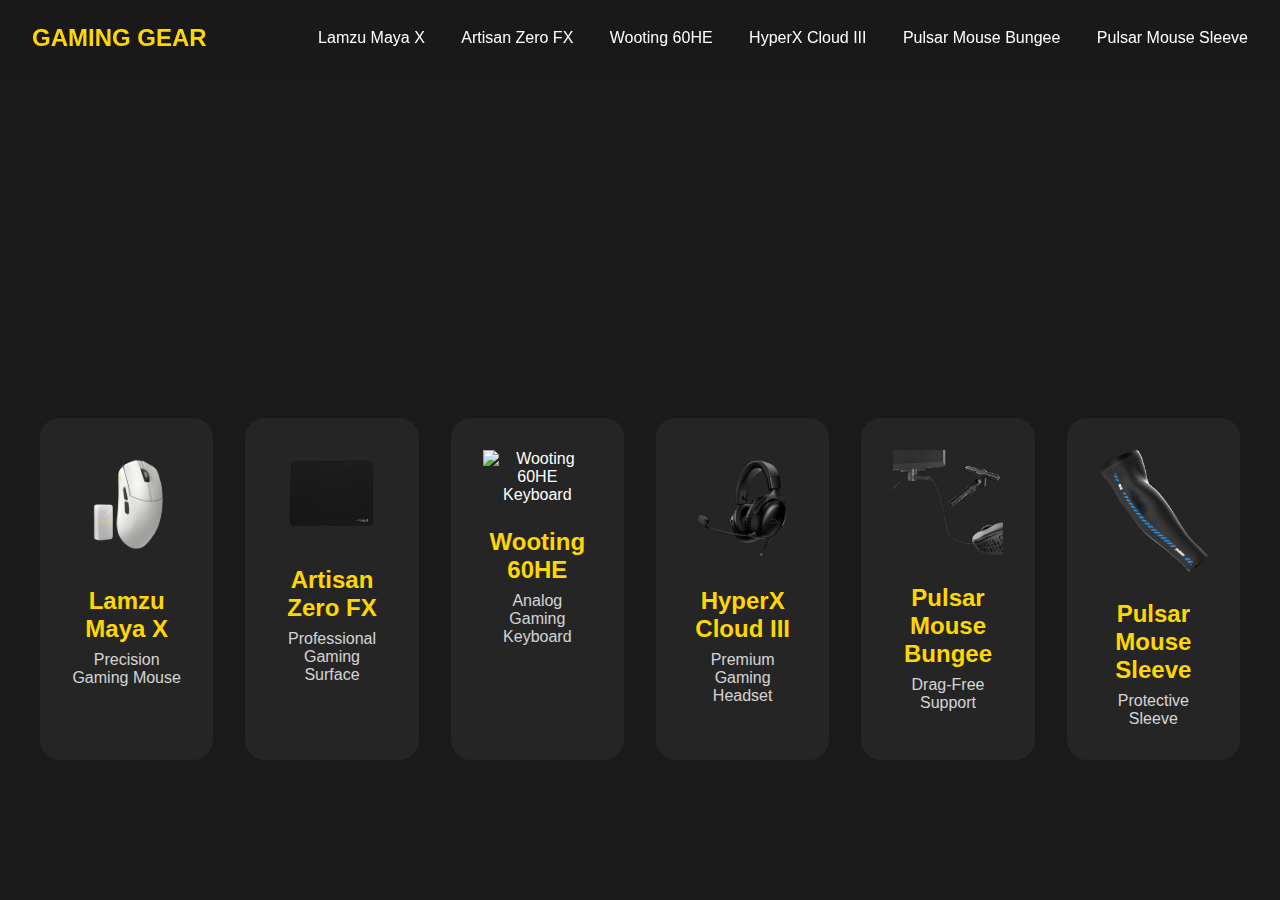
==== index.html @ 300a044e "Add files via upload" ====
<!DOCTYPE html>
<html lang="en">
<head>
    <meta charset="UTF-8">
    <meta name="viewport" content="width=device-width, initial-scale=1.0">
    <title>Premium Gaming Gear</title>
    <link rel="stylesheet" href="styles.css">
    <link rel="stylesheet" href="https://cdnjs.cloudflare.com/ajax/libs/font-awesome/6.0.0/css/all.min.css">
</head>
<body>
    <nav class="navbar">
        <a href="index.html" class="logo">GAMING GEAR</a>
        <div class="nav-links">
            <a href="mouse.html">Lamzu Maya X</a>
            <a href="mousepad.html">Artisan Zero FX</a>
            <a href="keyboard.html">Wooting 60HE</a>
            <a href="headset.html">HyperX Cloud III</a>
            <a href="bungee.html">Pulsar Mouse Bungee</a>
            <a href="sleeve.html">Pulsar Mouse Sleeve</a>
        </div>
    </nav>

    <section class="hero homepage">
        <div class="hero-content">
            <h1>Premium Gaming Gear</h1>
            <p class="tagline">Elevate Your Gaming Experience</p>
            <div class="product-cards">
                <a href="mouse.html" class="product-card">
                    <img src="mouse.png" alt="Lamzu Maya X Mouse" class="product-image">
                    <h2>Lamzu Maya X</h2>
                    <p>Precision Gaming Mouse</p>
                </a>
                <a href="mousepad.html" class="product-card">
                    <img src="mousepad.png" alt="Artisan Zero FX Mousepad" class="product-image">
                    <h2>Artisan Zero FX</h2>
                    <p>Professional Gaming Surface</p>
                </a>
                <a href="keyboard.html" class="product-card">
                    <img src="keyboard.png" alt="Wooting 60HE Keyboard" class="product-image">
                    <h2>Wooting 60HE</h2>
                    <p>Analog Gaming Keyboard</p>
                </a>
                <a href="headset.html" class="product-card">
                    <img src="headset.png" alt="HyperX Cloud III Headset" class="product-image">
                    <h2>HyperX Cloud III</h2>
                    <p>Premium Gaming Headset</p>
                </a>
                <a href="bungee.html" class="product-card">
                    <img src="bungee.png" alt="Pulsar Mouse Bungee" class="product-image">
                    <h2>Pulsar Mouse Bungee</h2>
                    <p>Drag-Free Support</p>
                </a>
                <a href="sleeve.html" class="product-card">
                    <img src="sleeve.png" alt="Pulsar Mouse Sleeve" class="product-image">
                    <h2>Pulsar Mouse Sleeve</h2>
                    <p>Protective Sleeve</p>
                </a>
            </div>
        </div>
    </section>

    <script src="script.js"></script>
</body>
</html>
---- styles.css ----
:root {
    --primary: #1a1a1a;
    --secondary: #ffffff;
    --accent: #ffd700;
    --text: #ffffff;
}

* {
    margin: 0;
    padding: 0;
    box-sizing: border-box;
}

body {
    font-family: 'Arial', sans-serif;
    background: var(--primary);
    color: var(--text);
    overflow-x: hidden;
}

.navbar {
    position: fixed;
    top: 0;
    width: 100%;
    padding: 1.5rem 2rem;
    display: flex;
    justify-content: space-between;
    align-items: center;
    background: rgba(26, 26, 26, 0.9);
    backdrop-filter: blur(10px);
    z-index: 1000;
}

.logo {
    font-size: 1.5rem;
    font-weight: bold;
    color: var(--accent);
    text-decoration: none;
    transition: color 0.3s ease;
}

.logo:hover {
    color: var(--text);
}

.nav-links a {
    color: var(--text);
    text-decoration: none;
    margin-left: 2rem;
    transition: color 0.3s ease;
}

.nav-links a:hover {
    color: var(--accent);
}

.hero {
    min-height: 100vh;
    display: flex;
    align-items: center;
    justify-content: center;
    text-align: center;
    padding: 8rem 2rem 2rem 2rem;
}

.hero-content h1 {
    font-size: 4rem;
    margin-bottom: 1rem;
    opacity: 0;
    transform: translateY(20px);
    animation: fadeInUp 0.8s ease forwards;
}

.tagline {
    font-size: 1.5rem;
    color: var(--accent);
    opacity: 0;
    transform: translateY(20px);
    animation: fadeInUp 0.8s ease 0.2s forwards;
}

.floating-mouse {
    max-width: 600px;
    opacity: 0;
    transform: translateY(20px);
    animation: floatMouse 4s ease-in-out infinite,
               fadeIn 1s ease 0.4s forwards;
}

.features {
    display: grid;
    grid-template-columns: repeat(auto-fit, minmax(300px, 1fr));
    gap: 2rem;
    padding: 4rem 2rem;
    background: #222;
}

.feature-card {
    padding: 2rem;
    text-align: center;
    background: rgba(255, 255, 255, 0.05);
    border-radius: 10px;
    transition: transform 0.3s ease;
}

.feature-card:hover {
    transform: translateY(-10px);
}

.feature-card i {
    font-size: 2.5rem;
    color: var(--accent);
    margin-bottom: 1rem;
}

.purchase {
    padding: 4rem 2rem;
    text-align: center;
}

.purchase-options {
    display: flex;
    justify-content: center;
    gap: 2rem;
    margin-top: 2rem;
}

.buy-button {
    padding: 2rem;
    border-radius: 15px;
    text-decoration: none;
    font-weight: bold;
    transition: transform 0.3s ease;
    display: flex;
    flex-direction: column;
    gap: 0.5rem;
    min-width: 200px;
}

.buy-button .store-name {
    font-size: 1.2rem;
    margin-bottom: 0.5rem;
}

.buy-button .price {
    font-size: 1.5rem;
    font-weight: bold;
}

.buy-button .shipping-info {
    font-size: 0.9rem;
    opacity: 0.8;
}

.buy-button.official {
    background: var(--accent);
    color: var(--primary);
}

.buy-button.amazon {
    background: #fff;
    color: var(--primary);
}

.buy-button:hover {
    transform: scale(1.05);
    box-shadow: 0 5px 15px rgba(0, 0, 0, 0.2);
}

@keyframes fadeInUp {
    to {
        opacity: 1;
        transform: translateY(0);
    }
}

@keyframes fadeIn {
    to {
        opacity: 1;
        transform: translateY(0);
    }
}

@keyframes floatMouse {
    0%, 100% {
        transform: translateY(0);
    }
    50% {
        transform: translateY(-20px);
    }
}

@media (max-width: 768px) {
    .hero-content h1 {
        font-size: 3rem;
    }
    
    .floating-mouse {
        max-width: 80%;
    }
    
    .nav-links {
        display: none;
    }
}

.floating-mousepad {
    max-width: 800px;
    opacity: 0;
    transform: translateY(20px);
    animation: floatMousepad 4s ease-in-out infinite,
               fadeIn 1s ease 0.4s forwards;
}

.mousepad-section {
    padding: 6rem 2rem;
    text-align: center;
    background: #1a1a1a;
}

@keyframes floatMousepad {
    0%, 100% {
        transform: translateY(0) rotate(0deg);
    }
    50% {
        transform: translateY(-20px) rotate(1deg);
    }
}

.homepage .hero-content {
    max-width: 1200px;
    margin: 0 auto;
}

.product-cards {
    display: flex;
    gap: 2rem;
    margin-top: 4rem;
    justify-content: center;
    flex-wrap: nowrap;
}

.product-card {
    background: rgba(255, 255, 255, 0.05);
    border-radius: 20px;
    padding: 2rem;
    text-decoration: none;
    color: var(--text);
    transition: transform 0.3s ease, box-shadow 0.3s ease;
    width: 250px;
}

.product-card:hover {
    transform: translateY(-10px);
    box-shadow: 0 10px 30px rgba(0, 0, 0, 0.2);
}

.product-card .product-image {
    width: 100%;
    height: auto;
    margin-bottom: 1.5rem;
    transition: transform 0.3s ease;
}

.product-card:hover .product-image {
    transform: scale(1.05);
}

.product-card h2 {
    font-size: 1.5rem;
    margin-bottom: 0.5rem;
    color: var(--accent);
}

.product-card p {
    opacity: 0.8;
}

@media (max-width: 1200px) {
    .product-cards {
        flex-wrap: wrap;
    }
    
    .product-card {
        width: calc(50% - 1rem);
        max-width: 300px;
    }
}

@media (max-width: 768px) {
    .product-cards {
        gap: 2rem;
    }
    
    .product-card {
        width: 100%;
        max-width: 300px;
    }
}

/* Custom Scrollbar Styling */
::-webkit-scrollbar {
    width: 10px;
}

::-webkit-scrollbar-track {
    background: var(--primary);
}

::-webkit-scrollbar-thumb {
    background: var(--accent);
    border-radius: 5px;
}

::-webkit-scrollbar-thumb:hover {
    background: #ccac00;
}

/* Firefox */
* {
    scrollbar-width: thin;
    scrollbar-color: var(--accent) var(--primary);
}

.floating-keyboard {
    max-width: 800px;
    opacity: 0;
    transform: translateY(20px);
    animation: floatKeyboard 4s ease-in-out infinite,
               fadeIn 1s ease 0.4s forwards;
}

.floating-headset {
    max-width: 800px;
    opacity: 0;
    transform: translateY(20px);
    animation: floatHeadset 4s ease-in-out infinite,
               fadeIn 1s ease 0.4s forwards;
}

@keyframes floatKeyboard {
    0%, 100% {
        transform: translateY(0) rotate(0deg);
    }
    50% {
        transform: translateY(-20px) rotate(1deg);
    }
}

@keyframes floatHeadset {
    0%, 100% {
        transform: translateY(0) rotate(-2deg);
    }
    50% {
        transform: translateY(-20px) rotate(2deg);
    }
}

.keyboard-showcase,
.headset-showcase {
    margin-top: 4rem;
    max-width: 800px;
    margin-left: auto;
    margin-right: auto;
}

.floating-keyboard,
.floating-headset {
    width: 100%;
    height: auto;
}

.floating-bungee {
    max-width: 800px;
    opacity: 0;
    transform: translateY(20px);
    animation: floatBungee 4s ease-in-out infinite,
               fadeIn 1s ease 0.4s forwards;
}

.floating-sleeve {
    max-width: 800px;
    opacity: 0;
    transform: translateY(20px);
    animation: floatSleeve 4s ease-in-out infinite,
               fadeIn 1s ease 0.4s forwards;
}

@keyframes floatBungee {
    0%, 100% {
        transform: translateY(0) rotate(0deg);
    }
    50% {
        transform: translateY(-20px) rotate(1deg);
    }
}

@keyframes floatSleeve {
    0%, 100% {
        transform: translateY(0) rotate(-2deg);
    }
    50% {
        transform: translateY(-20px) rotate(2deg);
    }
}

/* Specifications Section */
.specs {
    padding: 4rem 2rem;
    background: #222;
}

.specs h2 {
    text-align: center;
    margin-bottom: 3rem;
    color: var(--accent);
}

.spec-list {
    max-width: 800px;
    margin: 0 auto;
    display: grid;
    grid-template-columns: repeat(auto-fit, minmax(300px, 1fr));
    gap: 2rem;
}

.spec-item {
    background: rgba(255, 255, 255, 0.05);
    padding: 1.5rem;
    border-radius: 10px;
    display: flex;
    justify-content: space-between;
    align-items: center;
}

.spec-label {
    color: var(--accent);
    font-weight: bold;
}

.spec-value {
    color: var(--text);
    text-align: right;
}

@media (max-width: 768px) {
    .spec-list {
        grid-template-columns: 1fr;
    }
    
    .spec-item {
        padding: 1rem;
    }
}
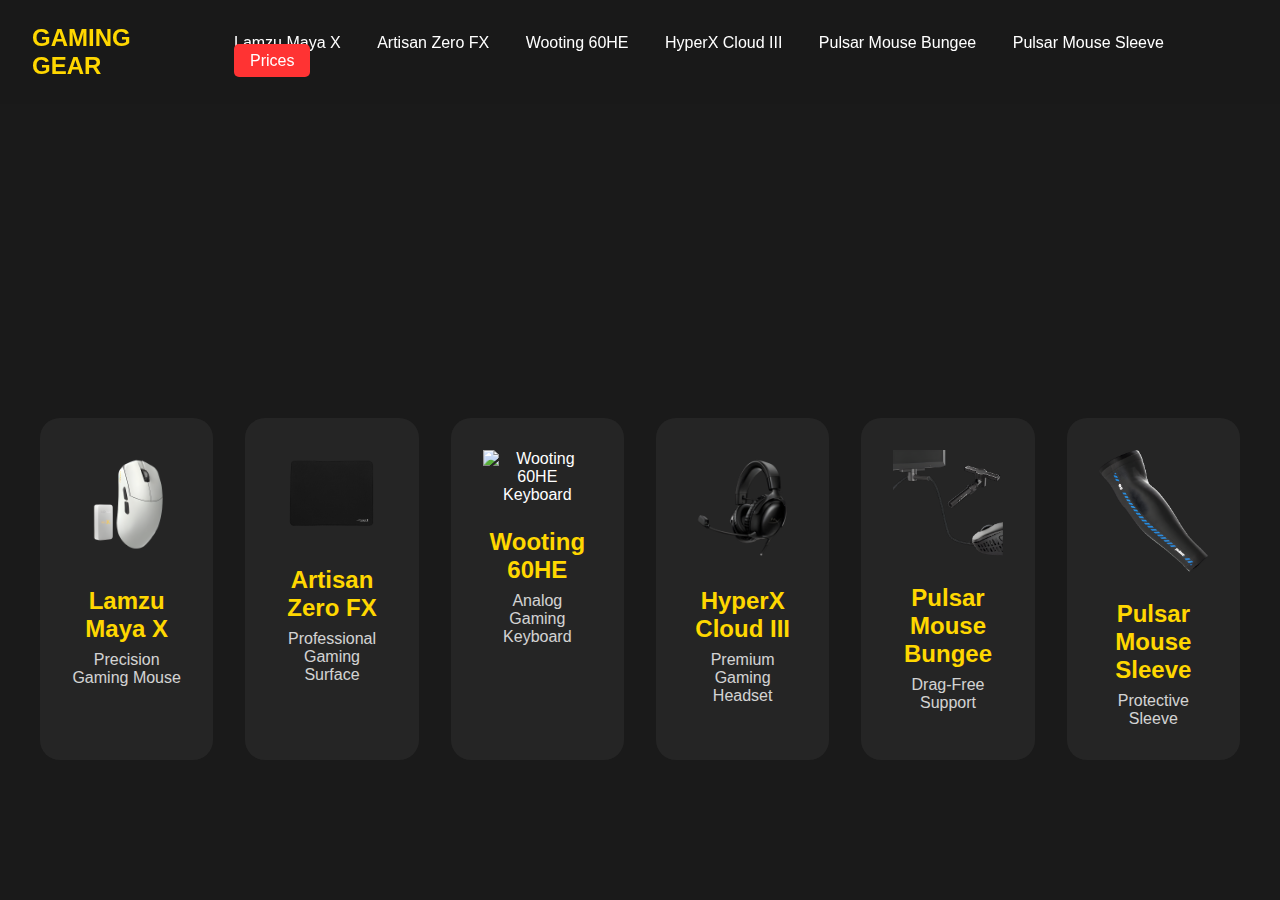
==== commit 486cfd34: "v2" ====
--- a/index.html
+++ b/index.html
@@ -17,6 +17,7 @@
             <a href="headset.html">HyperX Cloud III</a>
             <a href="bungee.html">Pulsar Mouse Bungee</a>
             <a href="sleeve.html">Pulsar Mouse Sleeve</a>
+            <a href="prices.html" class="price-button">Prices</a>
         </div>
     </nav>
 
--- a/styles.css
+++ b/styles.css
@@ -451,4 +451,113 @@
     .spec-item {
         padding: 1rem;
     }
+}
+
+.price-button {
+    background-color: #ff3333;
+    padding: 0.5rem 1rem;
+    border-radius: 5px;
+    transition: background-color 0.3s ease;
+}
+
+.price-button:hover {
+    background-color: #ff0000;
+}
+
+.calculator-container {
+    background: rgba(255, 255, 255, 0.05);
+    padding: 3rem;
+    border-radius: 20px;
+    margin-top: 2rem;
+    max-width: 700px;
+    margin-left: auto;
+    margin-right: auto;
+    box-shadow: 0 10px 30px rgba(0, 0, 0, 0.2);
+}
+
+.product-selection {
+    display: flex;
+    flex-direction: column;
+    gap: 1rem;
+}
+
+.product-item {
+    display: flex;
+    align-items: center;
+    gap: 1rem;
+    padding: 1.5rem;
+    background: rgba(255, 255, 255, 0.05);
+    border-radius: 15px;
+    transition: all 0.3s ease;
+    cursor: pointer;
+    position: relative;
+    overflow: hidden;
+}
+
+.product-item:hover {
+    transform: translateX(10px);
+    background: rgba(255, 255, 255, 0.1);
+    box-shadow: 0 5px 15px rgba(0, 0, 0, 0.2);
+}
+
+.product-item input[type="checkbox"] {
+    appearance: none;
+    -webkit-appearance: none;
+    width: 24px;
+    height: 24px;
+    border: 2px solid var(--accent);
+    border-radius: 6px;
+    background: transparent;
+    cursor: pointer;
+    position: relative;
+    transition: all 0.3s ease;
+}
+
+.product-item input[type="checkbox"]:checked {
+    background: var(--accent);
+    border-color: var(--accent);
+}
+
+.product-item input[type="checkbox"]:checked::before {
+    content: '✓';
+    position: absolute;
+    top: 50%;
+    left: 50%;
+    transform: translate(-50%, -50%);
+    color: var(--primary);
+    font-size: 16px;
+    font-weight: bold;
+}
+
+.product-item label {
+    font-size: 1.2rem;
+    cursor: pointer;
+    flex-grow: 1;
+    display: flex;
+    justify-content: space-between;
+    align-items: center;
+}
+
+.product-item:active {
+    transform: scale(0.98);
+}
+
+.total-container {
+    margin-top: 2rem;
+    padding: 2rem;
+    background: var(--accent);
+    border-radius: 15px;
+    color: var(--primary);
+    text-align: center;
+    transform: translateY(0);
+    transition: transform 0.3s ease;
+}
+
+.total-container:hover {
+    transform: translateY(-5px);
+}
+
+.total-amount {
+    font-weight: bold;
+    font-size: 1.5em;
 }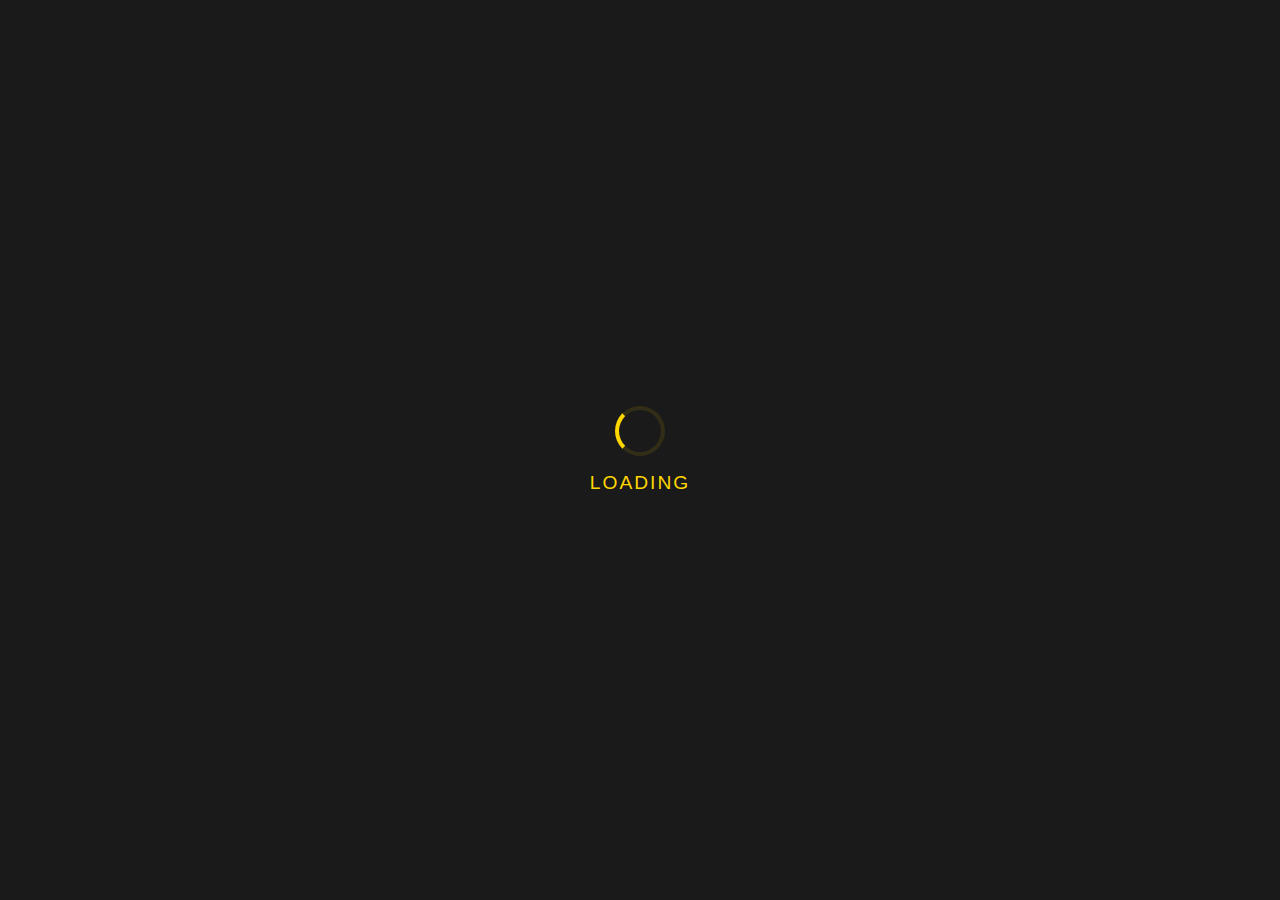
==== commit 01f438f2: "v3" ====
--- a/index.html
+++ b/index.html
@@ -8,6 +8,12 @@
     <link rel="stylesheet" href="https://cdnjs.cloudflare.com/ajax/libs/font-awesome/6.0.0/css/all.min.css">
 </head>
 <body>
+    <div class="loader-overlay">
+        <div class="loader-content">
+            <div class="loader-spinner"></div>
+            <div class="loader-text">LOADING</div>
+        </div>
+    </div>
     <nav class="navbar">
         <a href="index.html" class="logo">GAMING GEAR</a>
         <div class="nav-links">
--- a/styles.css
+++ b/styles.css
@@ -560,4 +560,65 @@
 .total-amount {
     font-weight: bold;
     font-size: 1.5em;
+}
+
+.loader-overlay {
+    position: fixed;
+    top: 0;
+    left: 0;
+    width: 100%;
+    height: 100%;
+    background: var(--primary);
+    display: flex;
+    justify-content: center;
+    align-items: center;
+    z-index: 9999;
+    transition: opacity 0.5s ease, visibility 0.5s ease;
+}
+
+.loader-content {
+    display: flex;
+    flex-direction: column;
+    align-items: center;
+    gap: 1rem;
+}
+
+.loader-spinner {
+    width: 50px;
+    height: 50px;
+    border: 4px solid rgba(255, 215, 0, 0.1);
+    border-left-color: var(--accent);
+    border-radius: 50%;
+    animation: spin 1s linear infinite;
+}
+
+.loader-text {
+    color: var(--accent);
+    font-size: 1.2rem;
+    letter-spacing: 2px;
+    animation: pulse 1.5s ease-in-out infinite;
+}
+
+@keyframes spin {
+    to {
+        transform: rotate(360deg);
+    }
+}
+
+@keyframes pulse {
+    0%, 100% {
+        opacity: 0.5;
+    }
+    50% {
+        opacity: 1;
+    }
+}
+
+.loader-hidden {
+    opacity: 0;
+    visibility: hidden;
+}
+
+body.loading {
+    overflow: hidden;
 }